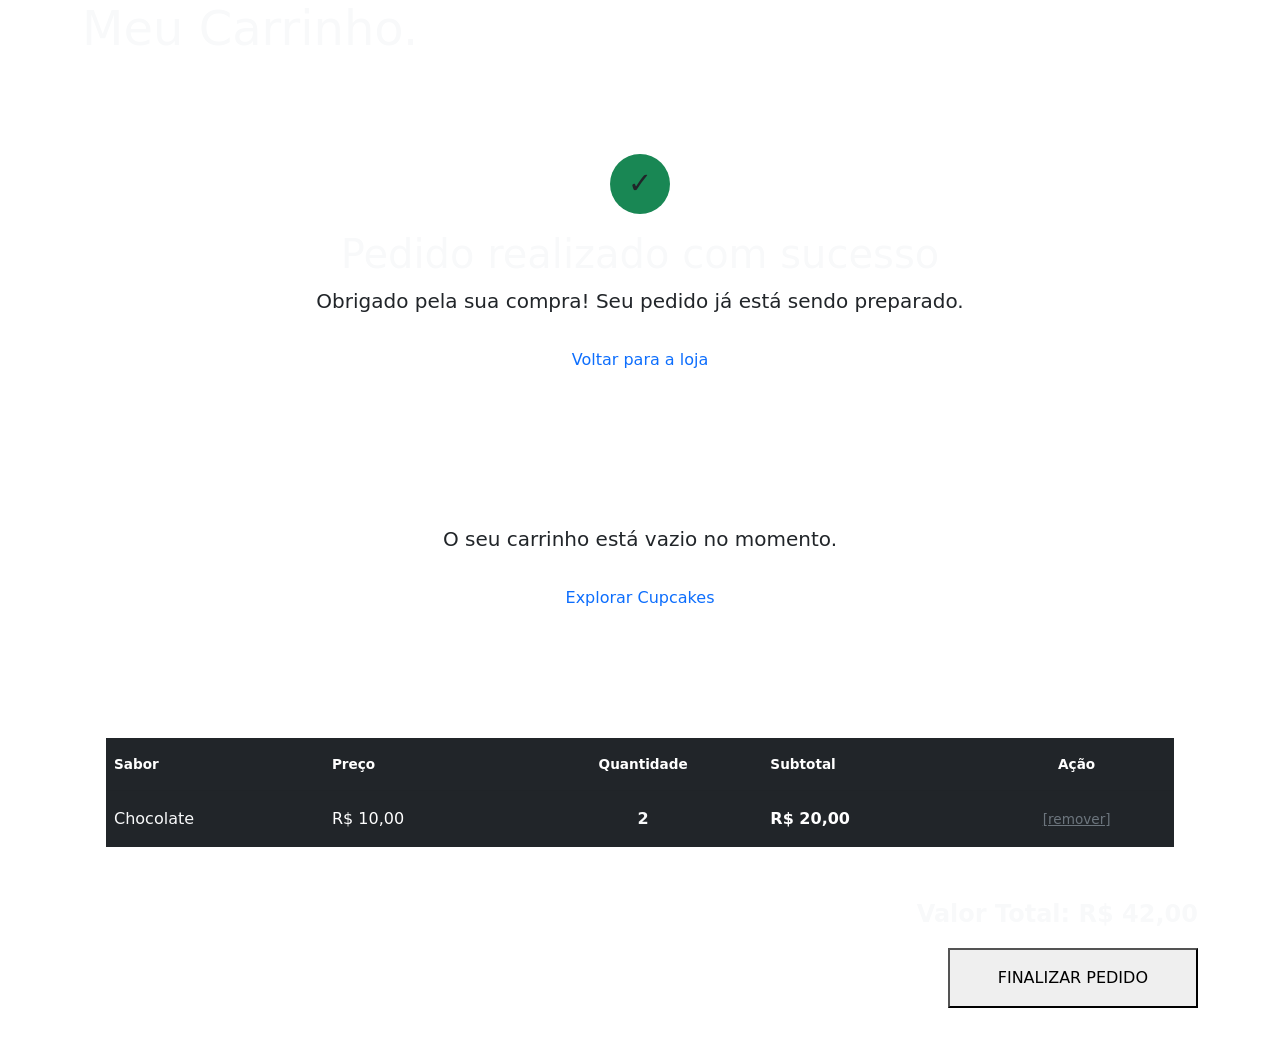
==== src/main/resources/templates/carrinho.html @ 397ffe44 "tela inicial completa e início da página carrinho" ====
<!DOCTYPE html>
<html xmlns:th="http://www.thymeleaf.org" lang="pt-BR">
<head>
    <meta charset="UTF-8">
    <meta name="viewport" content="width=device-width, initial-scale=1.0">
    <title>CupcakeStore - Meu Carrinho</title>
    <!-- Bootstrap 5 CSS -->
    <link href="https://cdn.jsdelivr.net/npm/bootstrap@5.3.0/dist/css/bootstrap.min.css"
          rel="stylesheet">
    <!-- Google Fonts -->
    <link rel="preconnect" href="https://fonts.googleapis.com">
    <link rel="preconnect" href="https://fonts.gstatic.com" crossorigin>
    <link href="https://fonts.googleapis.com/css2?family=Playfair+Display:ital,wght@0,400..700;1,400..700&family=Space+Mono:ital,wght@0,400;0,700;1,400&family=Inter:wght@300;400;500;600&display=swap"
          rel="stylesheet">

    <!-- CSS Externo -->
    <link rel="stylesheet" th:href="@{/css/style.css}">
</head>
<body>

<!-- INCLUDE DO HEADER UNIFICADO -->
<header th:replace="~{fragments/header :: headerComponente}"></header>

<!-- CONTEÚDO PRINCIPAL -->
<main class="container mb-5">

    <!-- Título da Página -->
    <h2 class="font-serif display-5 fw-normal text-light mb-4">Meu Carrinho<span
            class="brand-dot">.</span></h2>

    <!-- ESTADO 1: TELA DE SUCESSO DO SEGUNDO WIREFRAME -->
    <div th:if="${sucesso}" class="p-5 text-center rounded-3 my-5"
         style="background-color: var(--card-bg); border: 1px solid var(--border-color);">
        <div class="mb-3">
                <span class="d-inline-flex align-items-center justify-content-center bg-success text-dark rounded-circle"
                      style="width: 60px; height: 60px; font-size: 1.8rem; font-weight: bold;">
                    ✓
                </span>
        </div>
        <h3 class="font-serif display-6 text-light mb-2">Pedido realizado com
            sucesso</h3>
        <p class="cupcake-description mb-4 fs-5">Obrigado pela sua compra! Seu
            pedido já está sendo preparado.</p>
        <a th:href="@{/}"
           class="btn-add-cart d-inline-block text-decoration-none px-4 py-2"
           style="width: auto;">
            Voltar para a loja
        </a>
    </div>

    <!-- ESTADO 2: CARRINHO VAZIO (SEM SUCESSO) -->
    <div th:if="${!sucesso && (session.carrinho == null || #lists.isEmpty(session.carrinho.itens))}"
         class="p-5 text-center rounded-3 my-5"
         style="background-color: var(--card-bg); border: 1px solid var(--border-color);">
        <p class="cupcake-description fs-5 mb-4">O seu carrinho está vazio no
            momento.</p>
        <a th:href="@{/}"
           class="btn-add-cart d-inline-block text-decoration-none px-4 py-2"
           style="width: auto;">
            Explorar Cupcakes
        </a>
    </div>

    <!-- ESTADO 3: TABELA DO CARRINHO (PRIMEIRO WIREFRAME) -->
    <div th:if="${!sucesso && session.carrinho != null && !#lists.isEmpty(session.carrinho.itens)}">

        <div class="table-responsive p-4 rounded-3 mb-4"
             style="background-color: var(--card-bg); border: 1px solid var(--border-color);">
            <table class="table table-dark table-borderless align-middle mb-0"
                   style="background: transparent;">
                <thead>
                <tr class="font-mono text-muted border-bottom"
                    style="border-color: var(--border-color) !important; font-size: 0.85rem;">
                    <th scope="col" class="py-3">Sabor</th>
                    <th scope="col" class="py-3">Preço</th>
                    <th scope="col" class="py-3 text-center">Quantidade</th>
                    <th scope="col" class="py-3">Subtotal</th>
                    <th scope="col" class="py-3 text-center">Ação</th>
                </tr>
                </thead>
                <tbody>
                <tr th:each="item : ${session.carrinho.itens}"
                    class="border-bottom"
                    style="border-color: rgba(255,255,255,0.05) !important;">
                    <!-- Sabor (Nome do Cupcake) -->
                    <td class="py-3">
                        <span class="font-serif text-light fs-6"
                              th:text="${item.cupcake.nome}">Chocolate</span>
                    </td>

                    <!-- Preço Unitário -->
                    <td class="py-3 font-mono cupcake-description"
                        th:text="${'R$ ' + #numbers.formatDecimal(item.cupcake.preco, 1, 'POINT', 2, 'COMMA')}">
                        R$ 10,00
                    </td>

                    <!-- Quantidade -->
                    <td class="py-3 text-center font-mono text-light fw-bold"
                        th:text="${item.quantidade}">
                        2
                    </td>

                    <!-- Subtotal -->
                    <td class="py-3 font-mono fw-bold"
                        style="color: var(--accent-orange);"
                        th:text="${'R$ ' + #numbers.formatDecimal(item.subtotal, 1, 'POINT', 2, 'COMMA')}">
                        R$ 20,00
                    </td>

                    <!-- Ação (Remover) -->
                    <td class="py-3 text-center">
                        <form th:action="@{/carrinho/remover}" method="post"
                              class="d-inline">
                            <input type="hidden" name="id"
                                   th:value="${item.cupcake.id}"/>
                            <button type="submit"
                                    class="btn btn-link text-decoration-underline text-secondary p-0 font-mono small hover-orange"
                                    style="font-size: 0.85rem;">
                                [remover]
                            </button>
                        </form>
                    </td>
                </tr>
                </tbody>
            </table>
        </div>

        <!-- Resumo e Botão Finalizar Pedido -->
        <div class="d-flex flex-column align-items-end mt-4">
            <div class="font-mono fs-4 fw-bold text-light mb-3">
                Valor Total: <span style="color: var(--accent-orange);"
                                   th:text="${'R$ ' + #numbers.formatDecimal(session.carrinho.valorTotal, 1, 'POINT', 2, 'COMMA')}">R$ 42,00</span>
            </div>

            <form th:action="@{/carrinho/finalizar}" method="post">
                <button type="submit"
                        class="btn-add-cart px-5 py-3 font-mono text-uppercase">
                    Finalizar Pedido
                </button>
            </form>
        </div>

    </div>

</main>

<!-- Bootstrap JS -->
<script src="https://cdn.jsdelivr.net/npm/bootstrap@5.3.0/dist/js/bootstrap.bundle.min.js"></script>
</body>
</html>
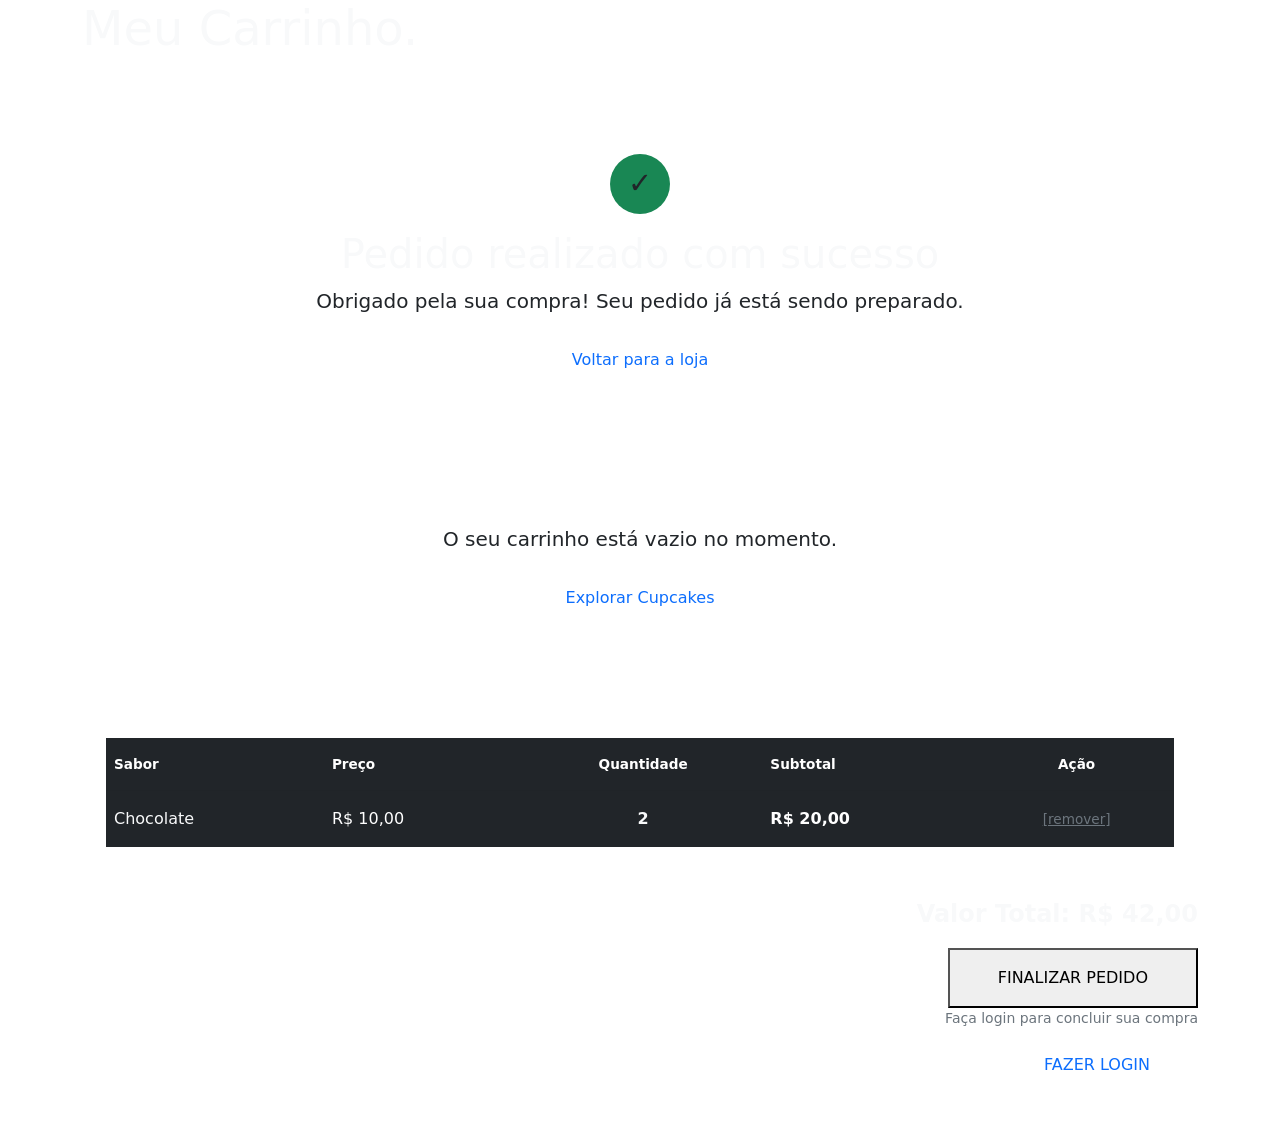
==== commit d0b68bfb: "Fix: ajusta mapeamento do CarrinhoController e trata flag de sucesso no Thymeleaf" ====
--- a/src/main/resources/templates/carrinho.html
+++ b/src/main/resources/templates/carrinho.html
@@ -32,10 +32,10 @@
     <div th:if="${sucesso}" class="p-5 text-center rounded-3 my-5"
          style="background-color: var(--card-bg); border: 1px solid var(--border-color);">
         <div class="mb-3">
-                <span class="d-inline-flex align-items-center justify-content-center bg-success text-dark rounded-circle"
-                      style="width: 60px; height: 60px; font-size: 1.8rem; font-weight: bold;">
-                    ✓
-                </span>
+            <span class="d-inline-flex align-items-center justify-content-center bg-success text-dark rounded-circle"
+                  style="width: 60px; height: 60px; font-size: 1.8rem; font-weight: bold;">
+                ✓
+            </span>
         </div>
         <h3 class="font-serif display-6 text-light mb-2">Pedido realizado com
             sucesso</h3>
@@ -49,7 +49,7 @@
     </div>
 
     <!-- ESTADO 2: CARRINHO VAZIO (SEM SUCESSO) -->
-    <div th:if="${!sucesso && (session.carrinho == null || #lists.isEmpty(session.carrinho.itens))}"
+    <div th:if="${!(sucesso ?: false) && (session.carrinho == null || #lists.isEmpty(session.carrinho.itens))}"
          class="p-5 text-center rounded-3 my-5"
          style="background-color: var(--card-bg); border: 1px solid var(--border-color);">
         <p class="cupcake-description fs-5 mb-4">O seu carrinho está vazio no
@@ -129,15 +129,29 @@
         <div class="d-flex flex-column align-items-end mt-4">
             <div class="font-mono fs-4 fw-bold text-light mb-3">
                 Valor Total: <span style="color: var(--accent-orange);"
-                                   th:text="${'R$ ' + #numbers.formatDecimal(session.carrinho.valorTotal, 1, 'POINT', 2, 'COMMA')}">R$ 42,00</span>
+                                   th:text="${'R$ ' + #numbers.formatDecimal(session.carrinho.total, 1, 'POINT', 2, 'COMMA')}">
+                       R$ 42,00
+                   </span>
             </div>
 
-            <form th:action="@{/carrinho/finalizar}" method="post">
+            <!-- Se estiver LOGADO -->
+            <form th:if="${session.usuarioLogado != null}"
+                  th:action="@{/carrinho/finalizar}" method="post">
                 <button type="submit"
                         class="btn-add-cart px-5 py-3 font-mono text-uppercase">
                     Finalizar Pedido
                 </button>
             </form>
+
+            <!-- Se NÃO estiver LOGADO -->
+            <div th:if="${session.usuarioLogado == null}" class="text-end">
+                <p class="text-secondary font-mono small mb-2">Faça login para
+                    concluir sua compra</p>
+                <a th:href="@{/login}"
+                   class="btn-add-cart d-inline-block px-5 py-3 font-mono text-uppercase text-decoration-none">
+                    Fazer Login
+                </a>
+            </div>
         </div>
 
     </div>
